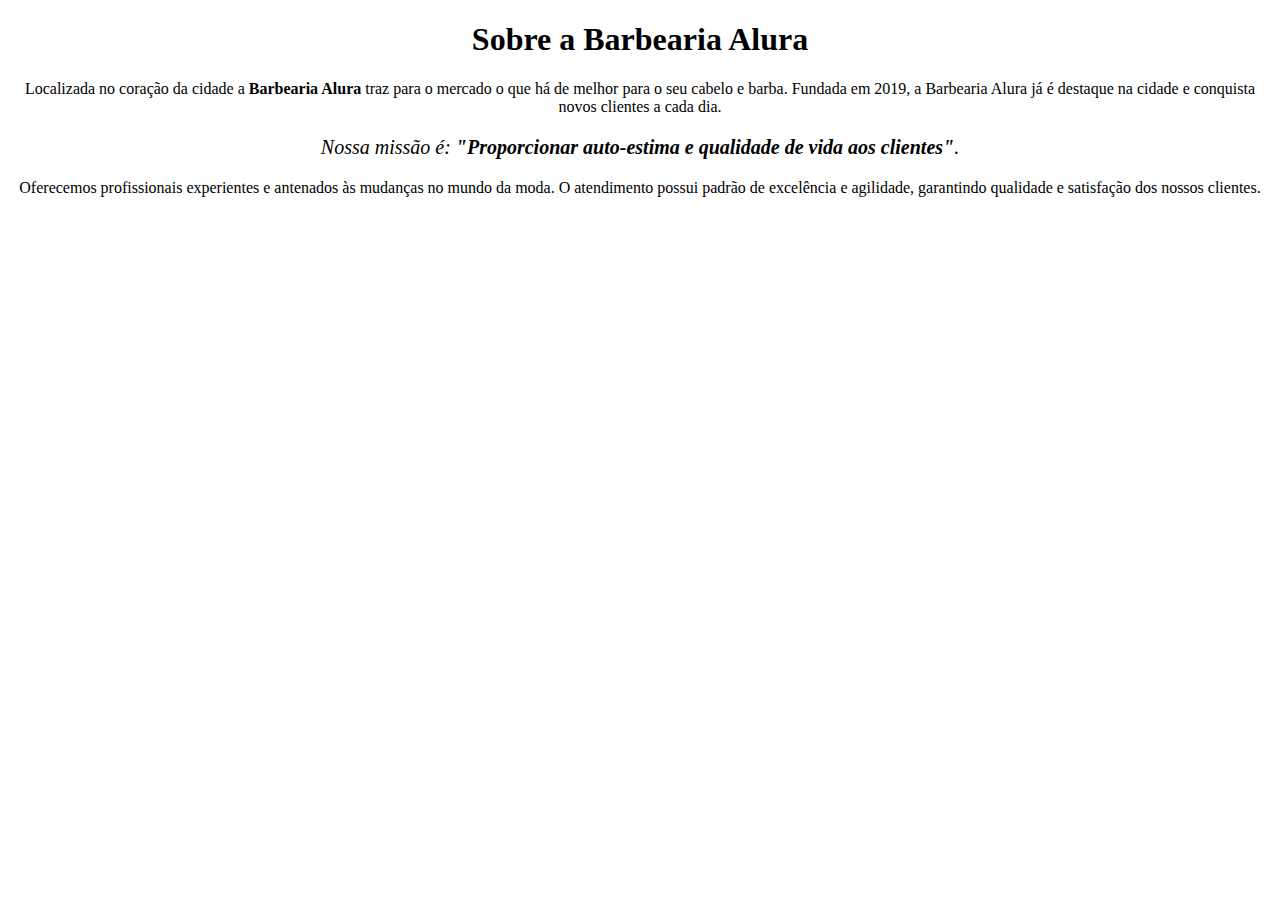
==== index.html @ 264e16dc "Adicionando pasta e arqvuivo CSS" ====
<!DOCTYPE html>
<html lang="pt-br">

<head>
    <meta charset="UTF-8">
    <meta http-equiv="X-UA-Compatible" content="IE=edge">
    <meta name="viewport" content="width=device-width, initial-scale=1.0">
    <link rel="stylesheet" href="css/style.css">
    <title>Barbearia Alura</title>
</head>

<body>
    <h1>Sobre a Barbearia Alura</h1>

    <p>Localizada no coração da cidade a <strong>Barbearia Alura</strong> traz para o mercado o que há de melhor para o
        seu cabelo e barba. Fundada em 2019, a Barbearia Alura já é destaque na cidade e conquista novos clientes a cada
        dia.</p>

    <p id="temaPrincipal"><em>Nossa missão é: <strong>"Proporcionar auto-estima e qualidade de vida aos clientes"</strong>.</em></p>

    <p>Oferecemos profissionais experientes e antenados às mudanças no mundo da moda. O atendimento possui padrão de
        excelência e agilidade, garantindo qualidade e satisfação dos nossos clientes.</p>

</body>

</html>
---- css/style.css ----
h1 {
    text-align: center;
}

p {
    text-align: center;
}

p#temaPrincipal {
    font-size: 20px;
}
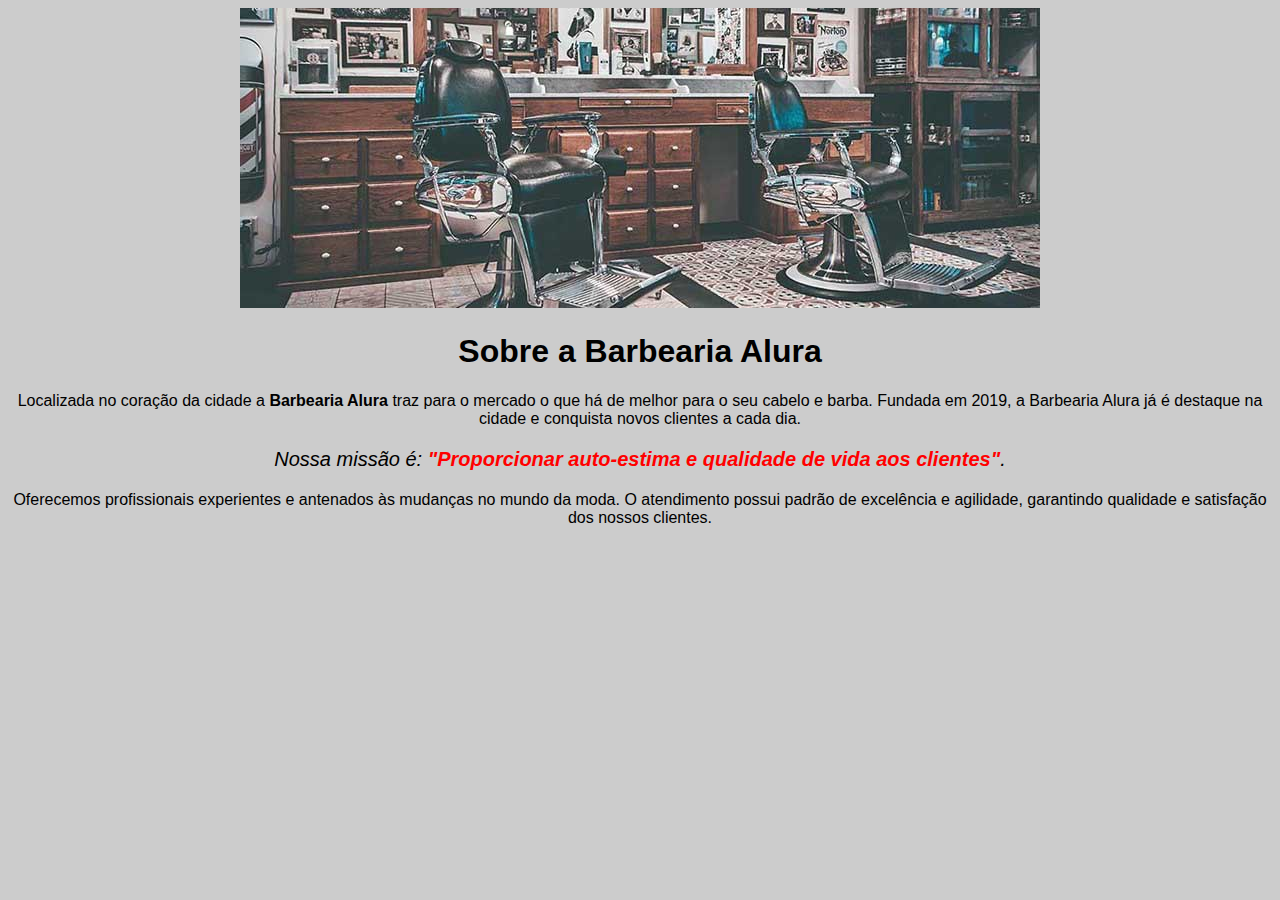
==== commit 0843a253: "Arquivos de imagens adicionados" ====
--- a/index.html
+++ b/index.html
@@ -10,6 +10,7 @@
 </head>
 
 <body>
+    <img src="img/banner.jpg" alt="Cadeira de barbeiro">
     <h1>Sobre a Barbearia Alura</h1>
 
     <p>Localizada no coração da cidade a <strong>Barbearia Alura</strong> traz para o mercado o que há de melhor para o
--- a/css/style.css
+++ b/css/style.css
@@ -1,11 +1,15 @@
-h1 {
+body {
+    background-color: #CCCCCC;
+    color: #000000;
     text-align: center;
+    font-family: -apple-system, BlinkMacSystemFont, 'Segoe UI', Roboto, Oxygen, Ubuntu, Cantarell, 'Open Sans', 'Helvetica Neue', sans-serif;
 }
 
-p {
-    text-align: center;
-}
 
 p#temaPrincipal {
     font-size: 20px;
+}
+
+p#temaPrincipal em strong {
+    color: #ff0000;
 }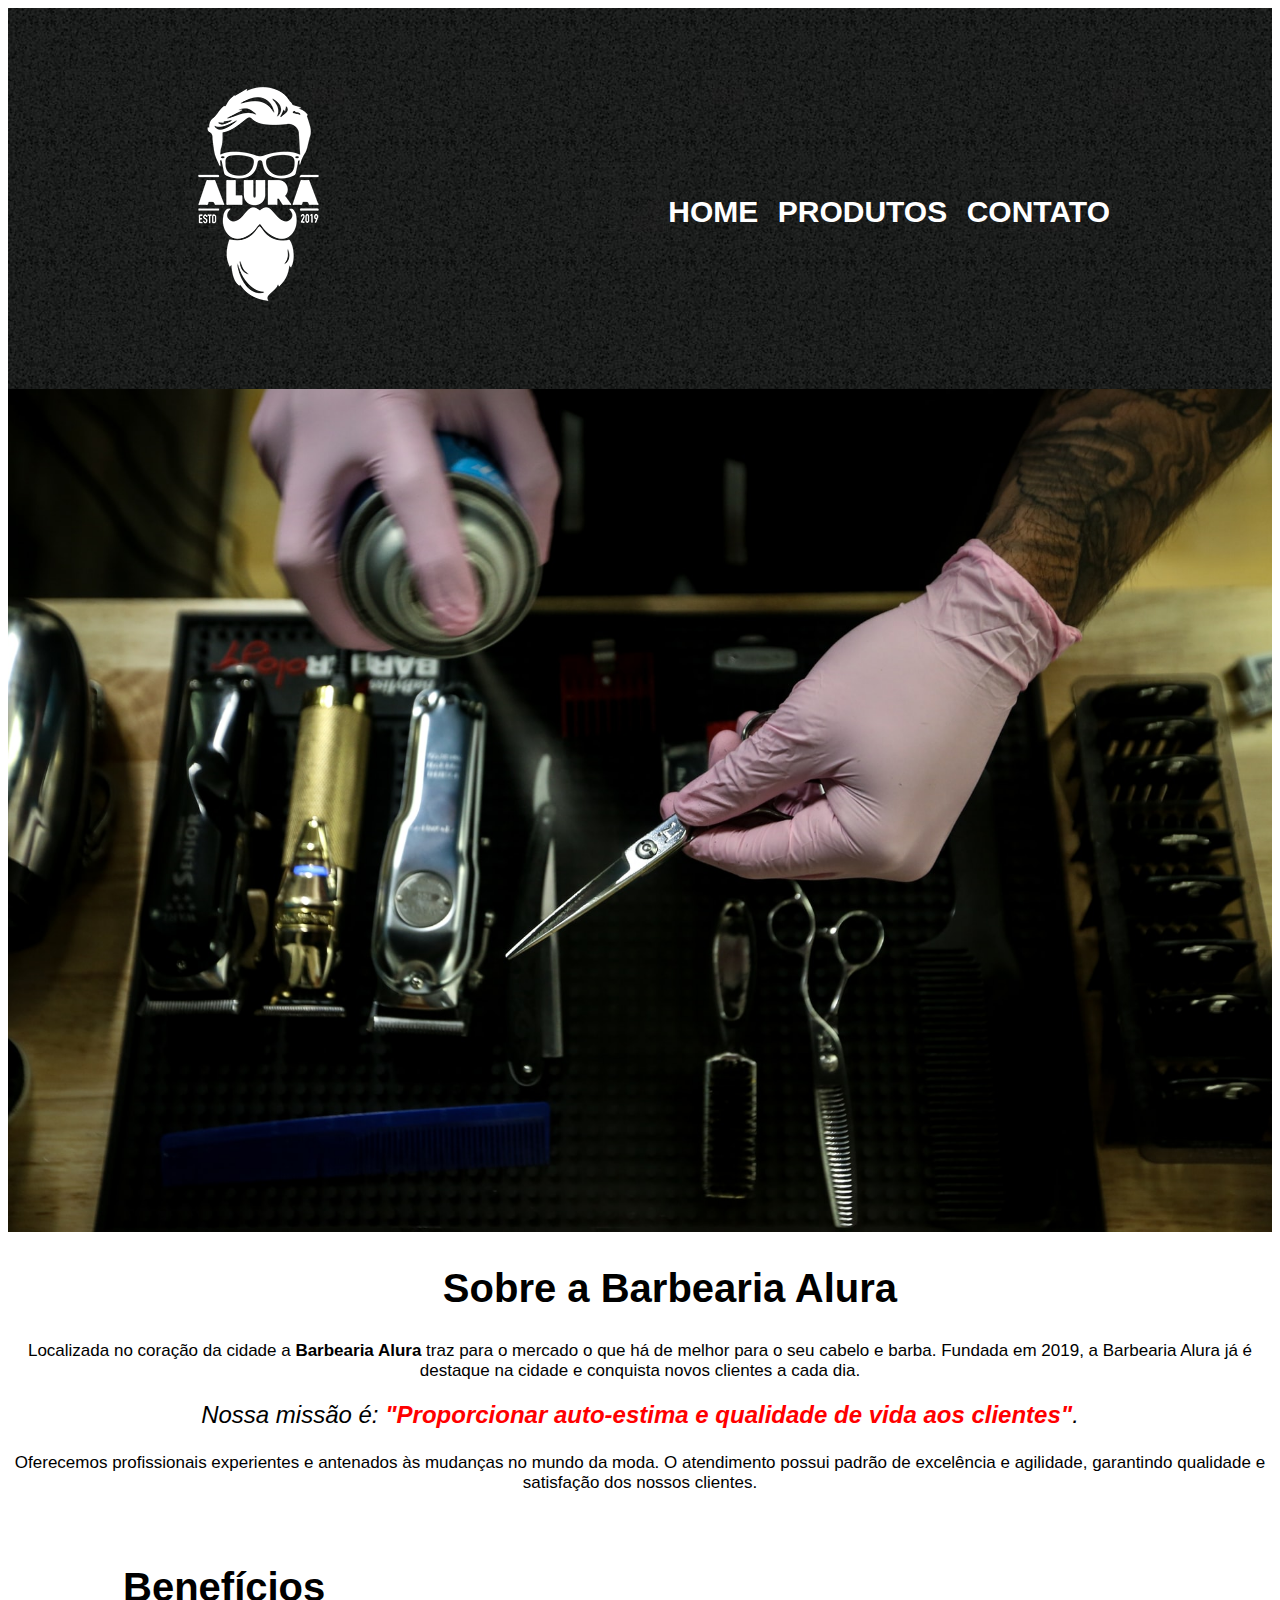
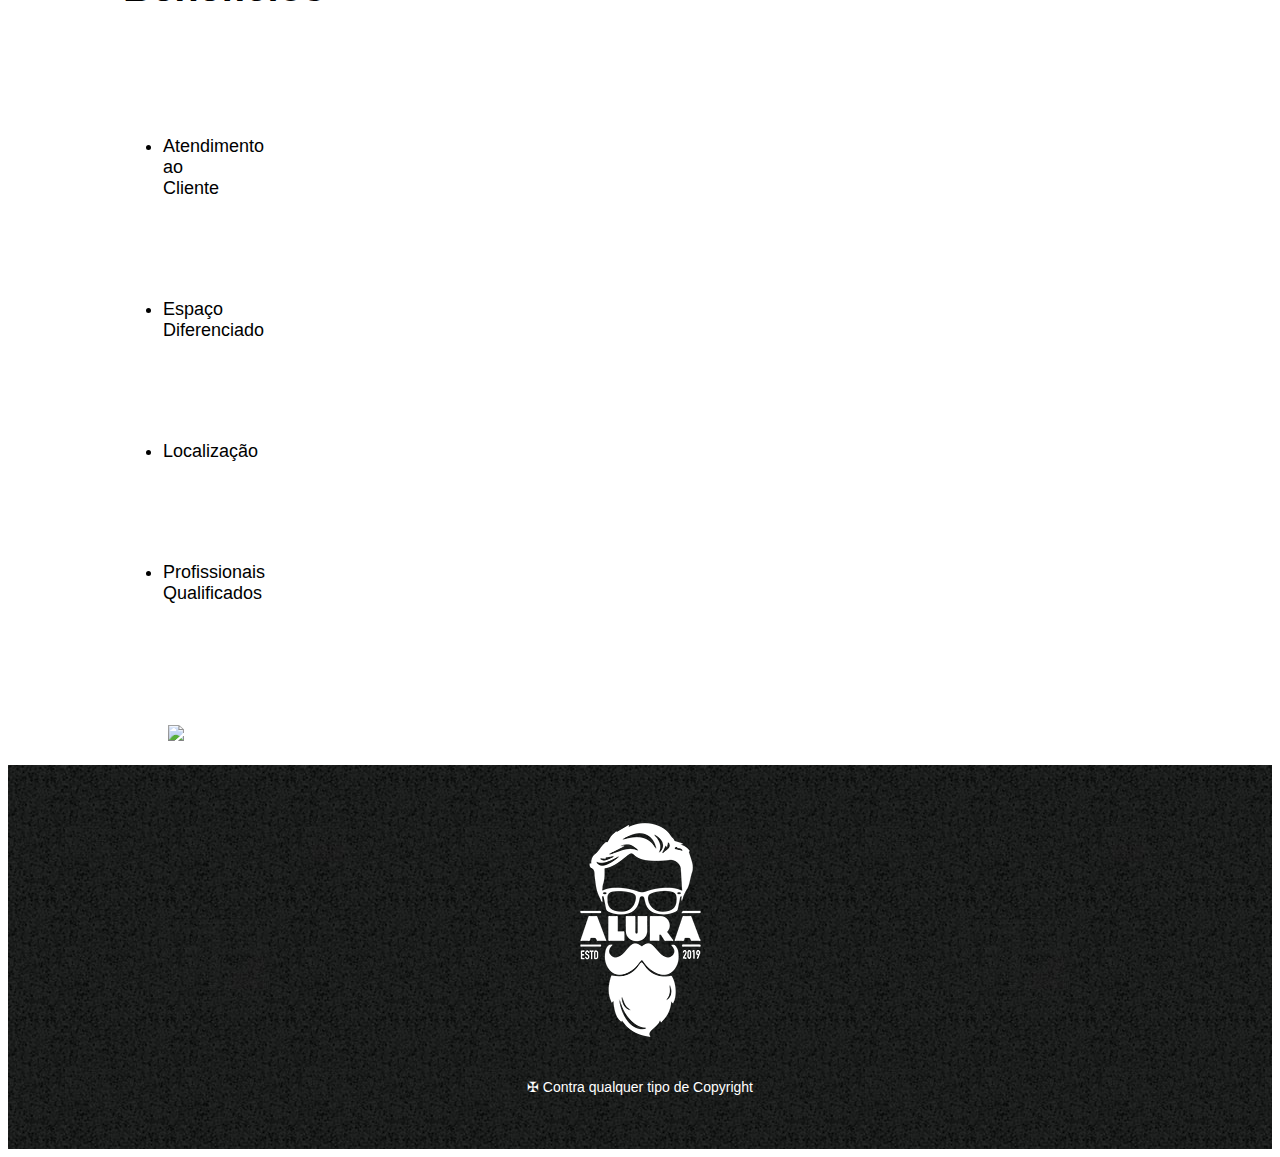
==== commit f4c48df6: "Adicionado header e footer a página principal" ====
--- a/index.html
+++ b/index.html
@@ -5,22 +5,56 @@
     <meta charset="UTF-8">
     <meta http-equiv="X-UA-Compatible" content="IE=edge">
     <meta name="viewport" content="width=device-width, initial-scale=1.0">
+    <link rel="stylesheet" href="css/reset.css">
     <link rel="stylesheet" href="css/style.css">
     <title>Barbearia Alura</title>
 </head>
 
 <body>
-    <img src="img/banner.jpg" alt="Cadeira de barbeiro">
-    <h1>Sobre a Barbearia Alura</h1>
+    <header>
+        <div class="caixa">
+            <h1><img src="img/logo-branco.png" alt="logomarca da barbearia Alura"></h1>
+            <nav>
+                <ul>
+                    <li><a href="index.html">Home</a></li>
+                    <li><a href="produtos.html">Produtos</a></li>
+                    <li><a href="contatos.html">Contato</a></li>
+                </ul>
+            </nav>
+        </div>
+    </header>
+    <img id="banner" src="img/banner2.jpg" alt="Cadeira de barbeiro">
+    <div class="conteudoPrincipal">
+        <h2 class="titulos">Sobre a Barbearia Alura</h2>
 
-    <p>Localizada no coração da cidade a <strong>Barbearia Alura</strong> traz para o mercado o que há de melhor para o
-        seu cabelo e barba. Fundada em 2019, a Barbearia Alura já é destaque na cidade e conquista novos clientes a cada
-        dia.</p>
+        <p>Localizada no coração da cidade a <strong>Barbearia Alura</strong> traz para o mercado o que há de melhor
+            para o
+            seu cabelo e barba. Fundada em 2019, a Barbearia Alura já é destaque na cidade e conquista novos clientes a
+            cada
+            dia.</p>
 
-    <p id="temaPrincipal"><em>Nossa missão é: <strong>"Proporcionar auto-estima e qualidade de vida aos clientes"</strong>.</em></p>
+        <p id="temaPrincipal"><em>Nossa missão é: <strong>"Proporcionar auto-estima e qualidade de vida aos
+                    clientes"</strong>.</em></p>
 
-    <p>Oferecemos profissionais experientes e antenados às mudanças no mundo da moda. O atendimento possui padrão de
-        excelência e agilidade, garantindo qualidade e satisfação dos nossos clientes.</p>
+        <p>Oferecemos profissionais experientes e antenados às mudanças no mundo da moda. O atendimento possui padrão de
+            excelência e agilidade, garantindo qualidade e satisfação dos nossos clientes.</p>
+    </div>
+
+    <div class="beneficios">
+        <h3 class="titulos">Benefícios</h3>
+        <ul>
+            <li class="itens">Atendimento ao Cliente</li>
+            <li class="itens">Espaço Diferenciado</li>
+            <li class="itens">Localização</li>
+            <li class="itens">Profissionais Qualificados</li>
+        </ul>
+        <img src="img/beneficios.jpg" id="beneficios">
+    </div>
+    <footer>
+        <img src="img/logo-branco.png" alt="logo de homem barbudo">
+        <p class="rodape">
+            &#10016; Contra qualquer tipo de Copyright</p>
+    </footer>
 
 </body>
 
--- a/css/style.css
+++ b/css/style.css
@@ -1,15 +1,155 @@
 body {
-    background-color: #CCCCCC;
-    color: #000000;
-    text-align: center;
     font-family: -apple-system, BlinkMacSystemFont, 'Segoe UI', Roboto, Oxygen, Ubuntu, Cantarell, 'Open Sans', 'Helvetica Neue', sans-serif;
+    height: 100%;
+    background: #ffffff;
 }
 
 
-p#temaPrincipal {
-    font-size: 20px;
+img#banner {
+    width: 100%;
+    height: 40%;
 }
 
-p#temaPrincipal em strong {
+
+
+/* tags do cabeçalho da página principal */
+
+header {
+    /* background: #BBBBBB; */
+    padding: 20px 0;
+    background-image: url("../img/bg.jpg");
+    padding: 40px 0;
+}
+
+
+header div.caixa {
+    position: relative;
+    width: 940px;
+    margin: 0 auto;
+}
+
+header div.caixa h1 img:hover {
+    /* text-decoration: underline; */
+    color: #ffffff;
+    transition: all 0.5s;
+
+    -webkit-filter: drop-shadow(15px 10px 5px rgba(0, 0, 0, .5));
+    filter: drop-shadow(15px 10px 5px rgba(0, 0, 0, .5));
+
+}
+
+header nav {
+    position: absolute;
+    top: 110px;
+    right: 0px;
+}
+
+header nav li {
+    display: inline;
+    margin-left: 15px;
+}
+
+
+header nav a {
+    display: inline;
+    color: #ffffff;
+    text-transform: uppercase;
+    font-weight: bold;
+    font-size: 30px;
+    text-decoration: none;
+}
+
+header nav a:hover {
+    /* text-decoration: underline; */
+    color: #808080;
+    transition: all 0.5s;
+
+    -webkit-filter: drop-shadow(15px 10px 5px rgba(0, 0, 0, .5));
+    filter: drop-shadow(15px 10px 5px rgba(0, 0, 0, .5));
+
+}
+
+/* Class que referencia todos os titulos da página */
+div.conteudoPrincipal h2.titulos {
+    margin: 20px 20px;
+    padding: 10px;
+    font-size: 40px;
+    text-align: center;
+    width: 100%;
+}
+
+p {
+    margin-top: 20px;
+    font-size: 17px;
+    text-align: center;
+}
+
+div.conteudoPrincipal p#temaPrincipal {
+    font-size: 24px;
+    text-align: center;
+}
+
+div.conteudoPrincipal p#temaPrincipal em strong {
     color: #ff0000;
+}
+
+div.beneficios {
+    padding: 15px;
+}
+
+div.beneficios h3{
+    margin: 40px 0px 10px 100px;
+    font-size: 40px;
+    text-align: left;
+    width: 100%;
+}
+
+div.beneficios ul {
+    display: inline-block;
+    vertical-align: top;
+    width: 20%;
+    margin-right: 15%;
+}
+
+
+div.beneficios ul li.itens {
+    font-style: unset;
+    text-decoration:dotted;
+    font-size: 18px;
+    margin-left: 100px;
+    margin: 100px 100px;
+
+
+}
+
+div.beneficios img#beneficios {
+    display: inline-block;
+    margin-left: 140px;
+    padding: 5px;
+    width: 50%;
+}
+
+
+/* Tags do footer da página */
+
+footer {
+    text-align: center;
+    background-image: url("../img/bg.jpg");
+    padding: 40px 0;
+}
+
+footer img:hover {
+    color: #ffffff;
+    transition: all 0.5s;
+
+    -webkit-filter: drop-shadow(15px 10px 5px rgba(0, 0, 0, .5));
+    filter: drop-shadow(15px 10px 5px rgba(0, 0, 0, .5));
+
+}
+
+footer p.rodape {
+    color: #ffffff;
+    font-family: Arial, Helvetica, sans-serif;
+    font-size: 14px;
+    margin-top: 20px;
 }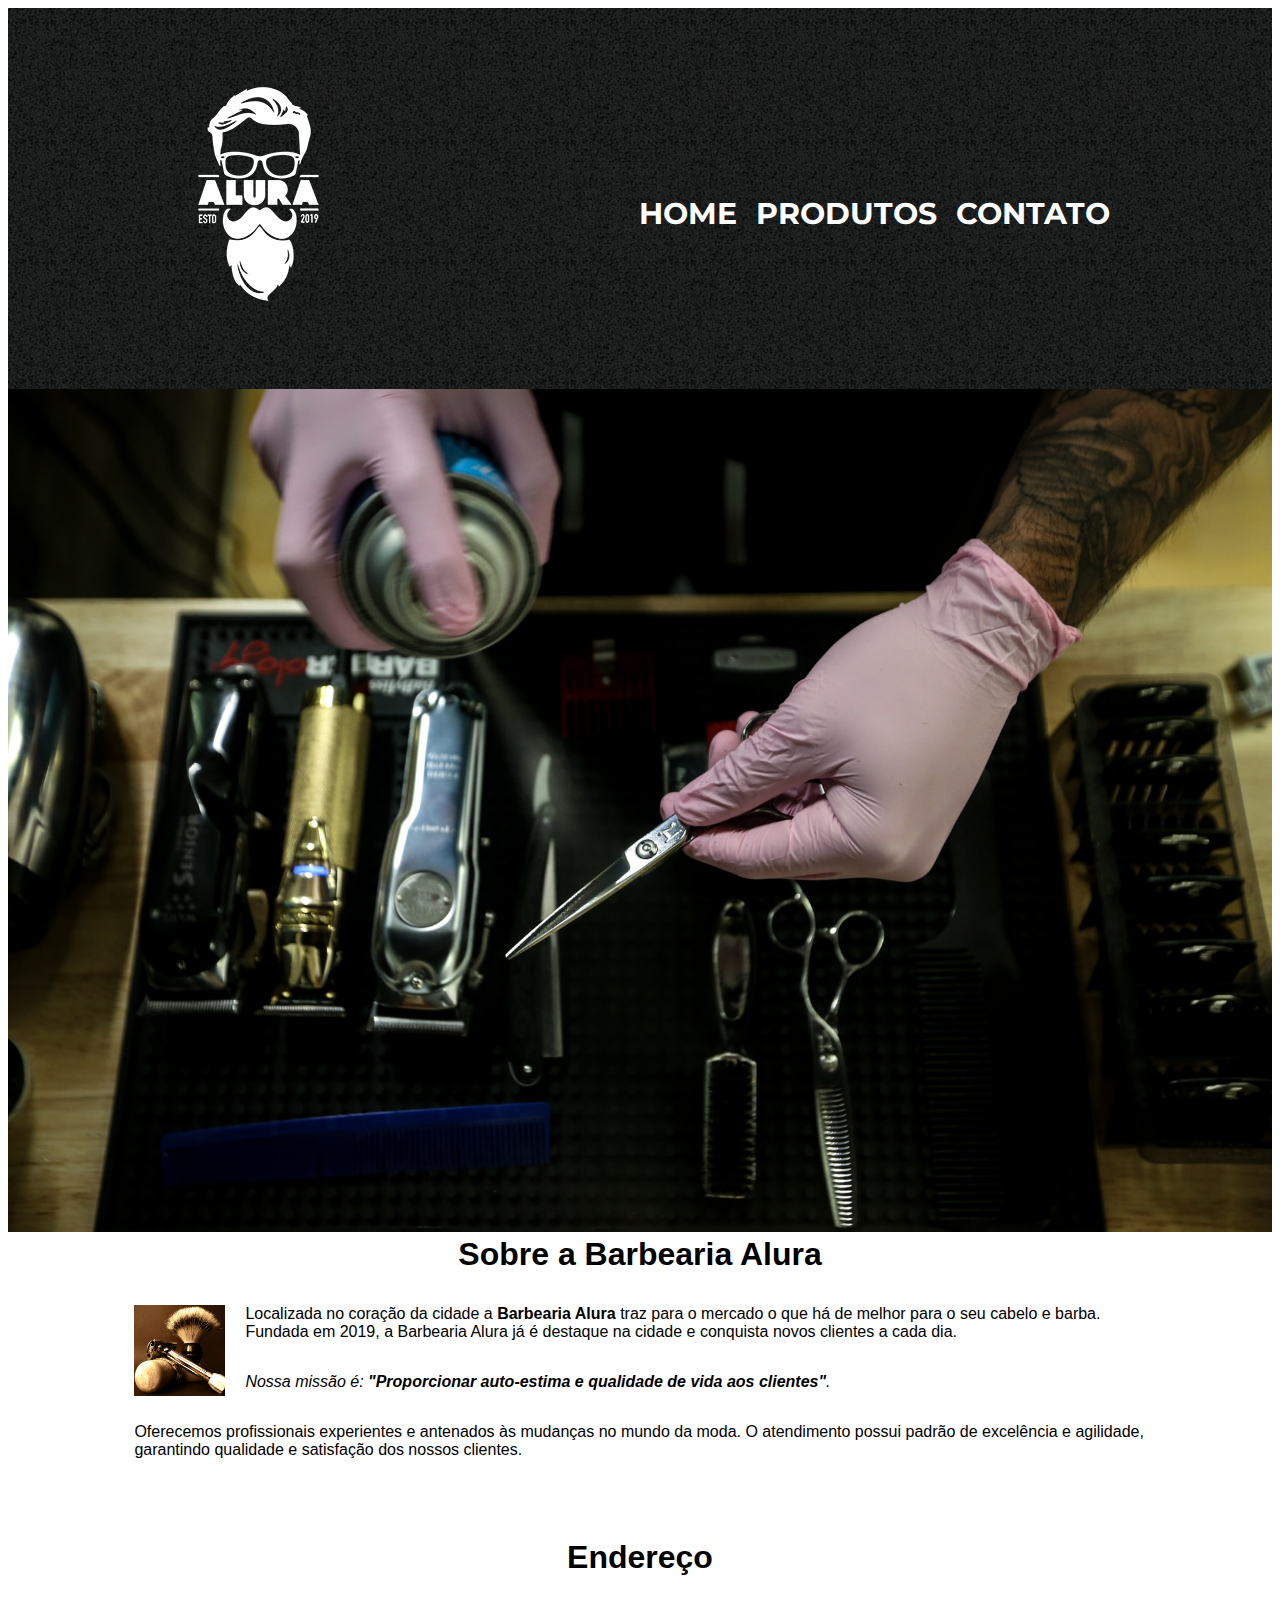
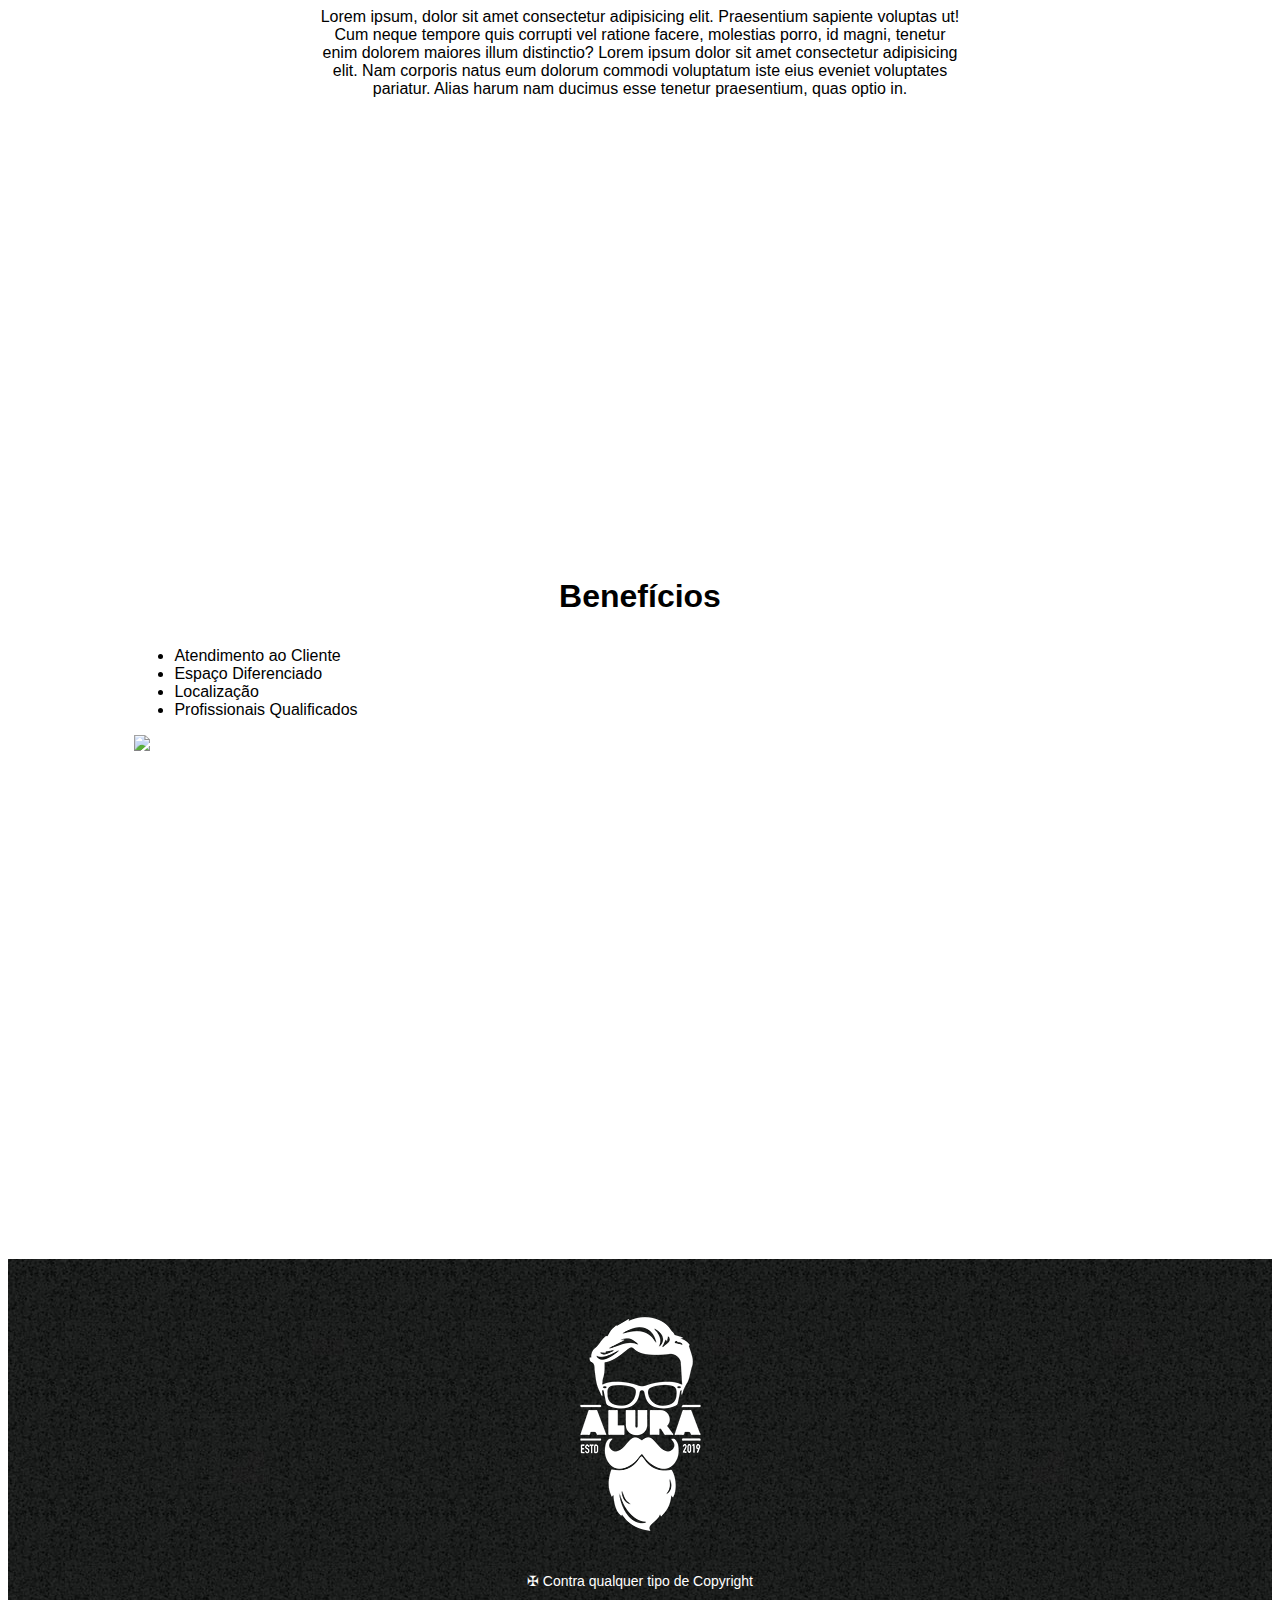
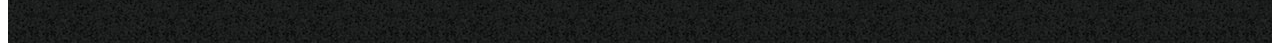
==== commit cad676be: "Ataulizando HTML e CSS da página index + Add photos" ====
--- a/index.html
+++ b/index.html
@@ -7,13 +7,14 @@
     <meta name="viewport" content="width=device-width, initial-scale=1.0">
     <link rel="stylesheet" href="css/reset.css">
     <link rel="stylesheet" href="css/style.css">
+    <link href="https://fonts.googleapis.com/css2?family=Montserrat:wght@100&display=swap" rel="stylesheet">
     <title>Barbearia Alura</title>
 </head>
 
 <body>
     <header>
         <div class="caixa">
-            <h1><img src="img/logo-branco.png" alt="logomarca da barbearia Alura"></h1>
+            <h1><a href="index.html"><img src="img/logo-branco.png" alt="logomarca da barbearia Alura"></a></h1>
             <nav>
                 <ul>
                     <li><a href="index.html">Home</a></li>
@@ -23,33 +24,53 @@
             </nav>
         </div>
     </header>
-    <img id="banner" src="img/banner2.jpg" alt="Cadeira de barbeiro">
-    <div class="conteudoPrincipal">
-        <h2 class="titulos">Sobre a Barbearia Alura</h2>
+    <img class="banner" src="img/banner2.jpg"
+        alt="alguns itens de barbeiro como máquina, tesoura e pentes sendo limpados por uma mão com luvas">
+    <main>
+        <section class="principal">
+            <h2 class="titulo">Sobre a Barbearia Alura</h2>
+            <img src="img/utensilios.jpg" alt="utensilios Barbearia" class="utensiliosBarbearia">
 
-        <p>Localizada no coração da cidade a <strong>Barbearia Alura</strong> traz para o mercado o que há de melhor
-            para o
-            seu cabelo e barba. Fundada em 2019, a Barbearia Alura já é destaque na cidade e conquista novos clientes a
-            cada
-            dia.</p>
+            <p>Localizada no coração da cidade a <strong>Barbearia Alura</strong> traz para o mercado o que há de melhor
+                para o
+                seu cabelo e barba. Fundada em 2019, a Barbearia Alura já é destaque na cidade e conquista novos
+                clientes a
+                cada
+                dia.</p>
 
-        <p id="temaPrincipal"><em>Nossa missão é: <strong>"Proporcionar auto-estima e qualidade de vida aos
-                    clientes"</strong>.</em></p>
+            <p><em>Nossa missão é: <strong>"Proporcionar auto-estima e qualidade de vida aos
+                        clientes"</strong>.</em></p>
 
-        <p>Oferecemos profissionais experientes e antenados às mudanças no mundo da moda. O atendimento possui padrão de
-            excelência e agilidade, garantindo qualidade e satisfação dos nossos clientes.</p>
-    </div>
+            <p>Oferecemos profissionais experientes e antenados às mudanças no mundo da moda. O atendimento possui
+                padrão de
+                excelência e agilidade, garantindo qualidade e satisfação dos nossos clientes.</p>
+        </section>
+        <section class="mapa">
+            <h3 class="titulo">Endereço</h3>
+            <p>Lorem ipsum, dolor sit amet consectetur adipisicing elit. Praesentium sapiente voluptas ut! Cum neque
+                tempore quis corrupti vel ratione facere, molestias porro, id magni, tenetur enim dolorem maiores illum
+                distinctio?
+                Lorem ipsum dolor sit amet consectetur adipisicing elit. Nam corporis natus eum dolorum commodi
+                voluptatum iste eius eveniet voluptates pariatur. Alias harum nam ducimus esse tenetur praesentium, quas
+                optio in.
+            </p>
 
-    <div class="beneficios">
-        <h3 class="titulos">Benefícios</h3>
-        <ul>
-            <li class="itens">Atendimento ao Cliente</li>
-            <li class="itens">Espaço Diferenciado</li>
-            <li class="itens">Localização</li>
-            <li class="itens">Profissionais Qualificados</li>
-        </ul>
-        <img src="img/beneficios.jpg" id="beneficios">
-    </div>
+            <iframe src="https://www.google.com/maps/embed?pb=!1m18!1m12!1m3!1d919.084161651353!2d-43.286259570756485!3d-22.864019263330963!2m3!1f0!2f0!3f0!3m2!1i1024!2i768!4f13.1!3m3!1m2!1s0x997c640b5ba0eb%3A0x1035a0e4665b7c78!2sR.%20Canitar%2C%20378%20-%20Inhauma%2C%20Rio%20de%20Janeiro%20-%20RJ%2C%2020766-200!5e0!3m2!1spt-BR!2sbr!4v1650519675285!5m2!1spt-BR!2sbr" width="100%" height="300" style="border:0;" allowfullscreen="" loading="lazy" referrerpolicy="no-referrer-when-downgrade" align="middle"></iframe>
+
+        </section>
+
+        <section class="beneficios">
+            <h3 class="titulo">Benefícios</h3>
+            <ul>
+                <li class="itens">Atendimento ao Cliente</li>
+                <li class="itens">Espaço Diferenciado</li>
+                <li class="itens">Localização</li>
+                <li class="itens">Profissionais Qualificados</li>
+            </ul>
+            <img src="img/beneficios.jpg" class="beneficiosJPG">
+            <iframe width="100%" height="500" src="https://www.youtube.com/embed/8pWtdanVz3I" title="YouTube video player" frameborder="0" allow="accelerometer; autoplay; clipboard-write; encrypted-media; gyroscope; picture-in-picture" allowfullscreen></iframe>
+        </section>
+    </main>
     <footer>
         <img src="img/logo-branco.png" alt="logo de homem barbudo">
         <p class="rodape">
--- a/css/style.css
+++ b/css/style.css
@@ -1,13 +1,14 @@
 body {
-    font-family: -apple-system, BlinkMacSystemFont, 'Segoe UI', Roboto, Oxygen, Ubuntu, Cantarell, 'Open Sans', 'Helvetica Neue', sans-serif;
+    font-family: 'Montserrat', sans-serif;;
     height: 100%;
     background: #ffffff;
 }
 
+/* Imagem principal do site */
 
 img#banner {
     width: 100%;
-    height: 40%;
+    height: 30%;
 }
 
 
@@ -31,11 +32,11 @@
 header div.caixa h1 img:hover {
     /* text-decoration: underline; */
     color: #ffffff;
-    transition: all 0.5s;
+    transition: all 0.8s;
 
     -webkit-filter: drop-shadow(15px 10px 5px rgba(0, 0, 0, .5));
     filter: drop-shadow(15px 10px 5px rgba(0, 0, 0, .5));
-
+    transform: scale(1.2) rotate(360deg);
 }
 
 header nav {
@@ -69,64 +70,60 @@
 
 }
 
-/* Class que referencia todos os titulos da página */
-div.conteudoPrincipal h2.titulos {
-    margin: 20px 20px;
-    padding: 10px;
-    font-size: 40px;
-    text-align: center;
+img.banner {
     width: 100%;
 }
 
-p {
-    margin-top: 20px;
-    font-size: 17px;
-    text-align: center;
+/* Tudo da parte principal (main) da página */
+
+main {
+    margin: 0 10%;
+    font-family: sans-serif;
 }
 
-div.conteudoPrincipal p#temaPrincipal {
-    font-size: 24px;
+main section .titulo {
+    font-size: 2em;
     text-align: center;
+    margin: 0 0 1em;
+    clear: left;
 }
 
-div.conteudoPrincipal p#temaPrincipal em strong {
-    color: #ff0000;
+main section.principal img.utensiliosBarbearia{
+    width: 9%;
+    float: left;
+    margin: 0 20px 20px 0;
 }
 
-div.beneficios {
-    padding: 15px;
-}
-
-div.beneficios h3{
-    margin: 40px 0px 10px 100px;
-    font-size: 40px;
-    text-align: left;
-    width: 100%;
-}
-
-div.beneficios ul {
-    display: inline-block;
-    vertical-align: top;
-    width: 20%;
-    margin-right: 15%;
+main section p {
+    margin: 0 0 2em;
 }
 
 
-div.beneficios ul li.itens {
-    font-style: unset;
-    text-decoration:dotted;
-    font-size: 18px;
-    margin-left: 100px;
-    margin: 100px 100px;
-
-
+main section.principal p strong {
+    font-weight: bold;
 }
 
-div.beneficios img#beneficios {
-    display: inline-block;
-    margin-left: 140px;
-    padding: 5px;
-    width: 50%;
+main section.principal p em {
+    font-style: italic;
+}
+
+main section img.beneficiosJPG {
+    width: 60%;
+}
+
+/* margin: 0 10% 2em 10%;A */
+main section.mapa p{
+    margin: 0 10% 2em 10%;
+}
+
+main section.mapa {
+    padding: 3em 0;
+    text-align: center;
+    margin: 0 10%;
+}
+
+main section.mapa iframe {
+    margin-bottom: 100px;
 }
 
 
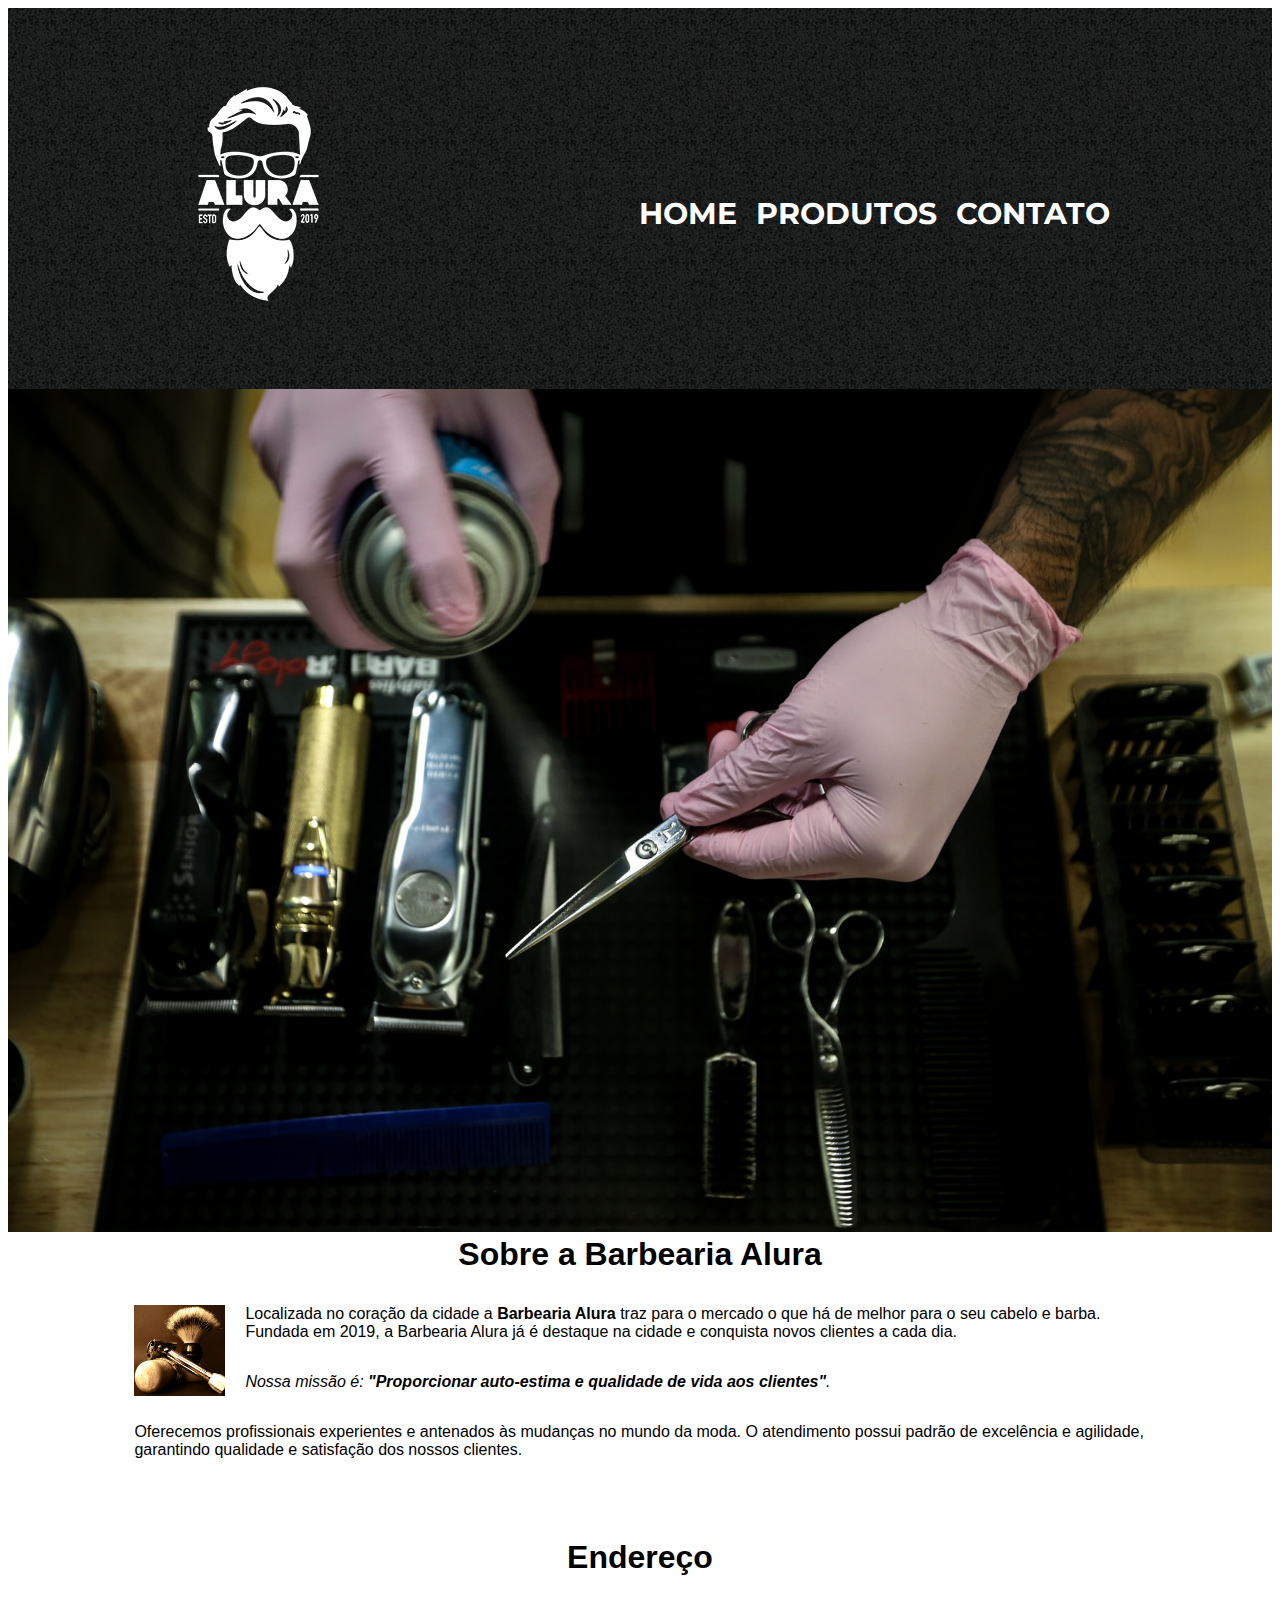
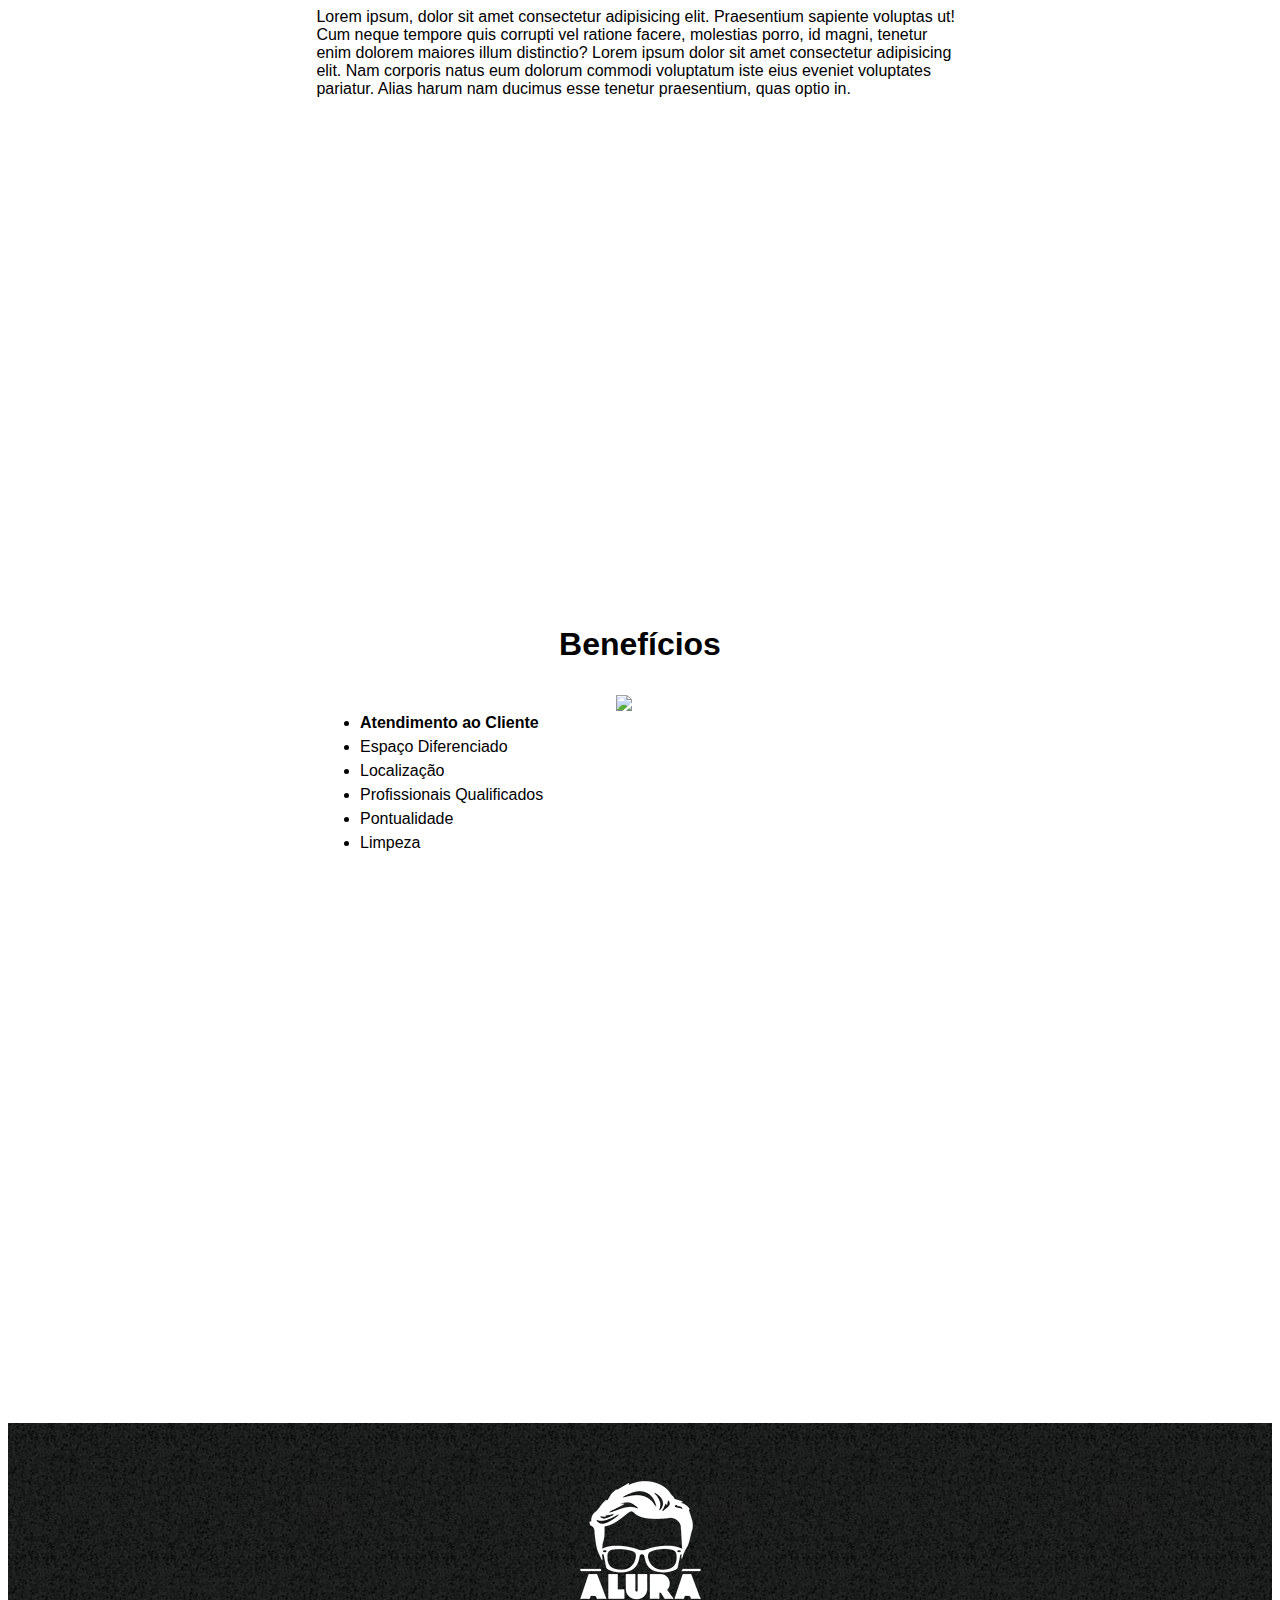
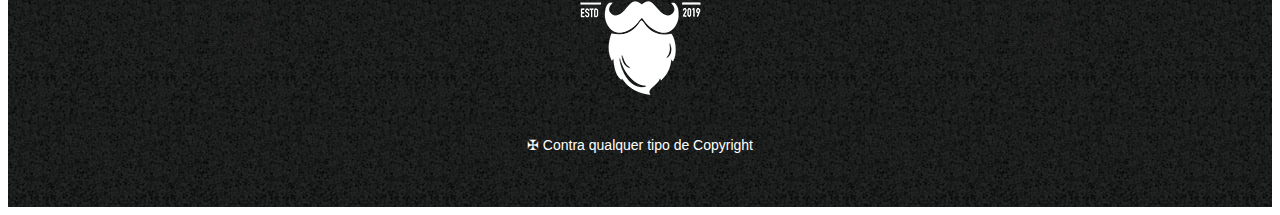
==== commit 73491368: "Estilizando a sessáo beneficios da index." ====
--- a/index.html
+++ b/index.html
@@ -55,20 +55,29 @@
                 optio in.
             </p>
 
-            <iframe src="https://www.google.com/maps/embed?pb=!1m18!1m12!1m3!1d919.084161651353!2d-43.286259570756485!3d-22.864019263330963!2m3!1f0!2f0!3f0!3m2!1i1024!2i768!4f13.1!3m3!1m2!1s0x997c640b5ba0eb%3A0x1035a0e4665b7c78!2sR.%20Canitar%2C%20378%20-%20Inhauma%2C%20Rio%20de%20Janeiro%20-%20RJ%2C%2020766-200!5e0!3m2!1spt-BR!2sbr!4v1650519675285!5m2!1spt-BR!2sbr" width="100%" height="300" style="border:0;" allowfullscreen="" loading="lazy" referrerpolicy="no-referrer-when-downgrade" align="middle"></iframe>
+            <iframe
+                src="https://www.google.com/maps/embed?pb=!1m18!1m12!1m3!1d919.084161651353!2d-43.286259570756485!3d-22.864019263330963!2m3!1f0!2f0!3f0!3m2!1i1024!2i768!4f13.1!3m3!1m2!1s0x997c640b5ba0eb%3A0x1035a0e4665b7c78!2sR.%20Canitar%2C%20378%20-%20Inhauma%2C%20Rio%20de%20Janeiro%20-%20RJ%2C%2020766-200!5e0!3m2!1spt-BR!2sbr!4v1650519675285!5m2!1spt-BR!2sbr"
+                width="100%" height="300" style="border:0;" allowfullscreen="" loading="lazy"
+                referrerpolicy="no-referrer-when-downgrade" align="middle"></iframe>
 
         </section>
 
         <section class="beneficios">
             <h3 class="titulo">Benefícios</h3>
-            <ul>
-                <li class="itens">Atendimento ao Cliente</li>
-                <li class="itens">Espaço Diferenciado</li>
-                <li class="itens">Localização</li>
-                <li class="itens">Profissionais Qualificados</li>
-            </ul>
-            <img src="img/beneficios.jpg" class="beneficiosJPG">
-            <iframe width="100%" height="500" src="https://www.youtube.com/embed/8pWtdanVz3I" title="YouTube video player" frameborder="0" allow="accelerometer; autoplay; clipboard-write; encrypted-media; gyroscope; picture-in-picture" allowfullscreen></iframe>
+            <div class="conteudo-beneficios">
+                <ul class="lista-beneficios">
+                    <li class="itens">Atendimento ao Cliente</li>
+                    <li class="itens">Espaço Diferenciado</li>
+                    <li class="itens">Localização</li>
+                    <li class="itens">Profissionais Qualificados</li>
+                    <li class="itens">Pontualidade</li>
+                    <li class="itens">Limpeza</li>
+                </ul><img src="img/beneficios.jpg" class="beneficiosJPG">
+            </div>
+            <iframe width="100%" height="500" src="https://www.youtube.com/embed/8pWtdanVz3I"
+                title="YouTube video player" frameborder="0"
+                allow="accelerometer; autoplay; clipboard-write; encrypted-media; gyroscope; picture-in-picture"
+                allowfullscreen></iframe>
         </section>
     </main>
     <footer>
--- a/css/style.css
+++ b/css/style.css
@@ -2,6 +2,7 @@
     font-family: 'Montserrat', sans-serif;;
     height: 100%;
     background: #ffffff;
+    scroll-behavior: smooth;
 }
 
 /* Imagem principal do site */
@@ -107,18 +108,18 @@
     font-style: italic;
 }
 
+/* Sessao Mapas */
+
 main section img.beneficiosJPG {
     width: 60%;
 }
 
-/* margin: 0 10% 2em 10%;A */
 main section.mapa p{
     margin: 0 10% 2em 10%;
 }
 
-main section.mapa {
+main section.mapa, .beneficios {
     padding: 3em 0;
-    text-align: center;
     margin: 0 10%;
 }
 
@@ -126,6 +127,33 @@
     margin-bottom: 100px;
 }
 
+/* Sessão Beneficios */
+
+main section.beneficios div.conteudo-beneficios {
+    width: 640px;
+    margin: 0 auto;
+}
+
+main section.beneficios div.conteudo-beneficios ul.lista-beneficios {
+    vertical-align: top;
+    display: inline-block;
+    width: 40%;
+}
+
+
+main section.beneficios div.conteudo-beneficios ul li.itens{
+    line-height: 1.5em;
+}
+
+main section.beneficios div.conteudo-beneficios ul li.itens:first-child{
+    font-weight: bold;
+}
+
+
+main section.beneficios div.conteudo-beneficios img {
+    margin-bottom: 10%;
+    width: 60%;
+}
 
 /* Tags do footer da página */
 
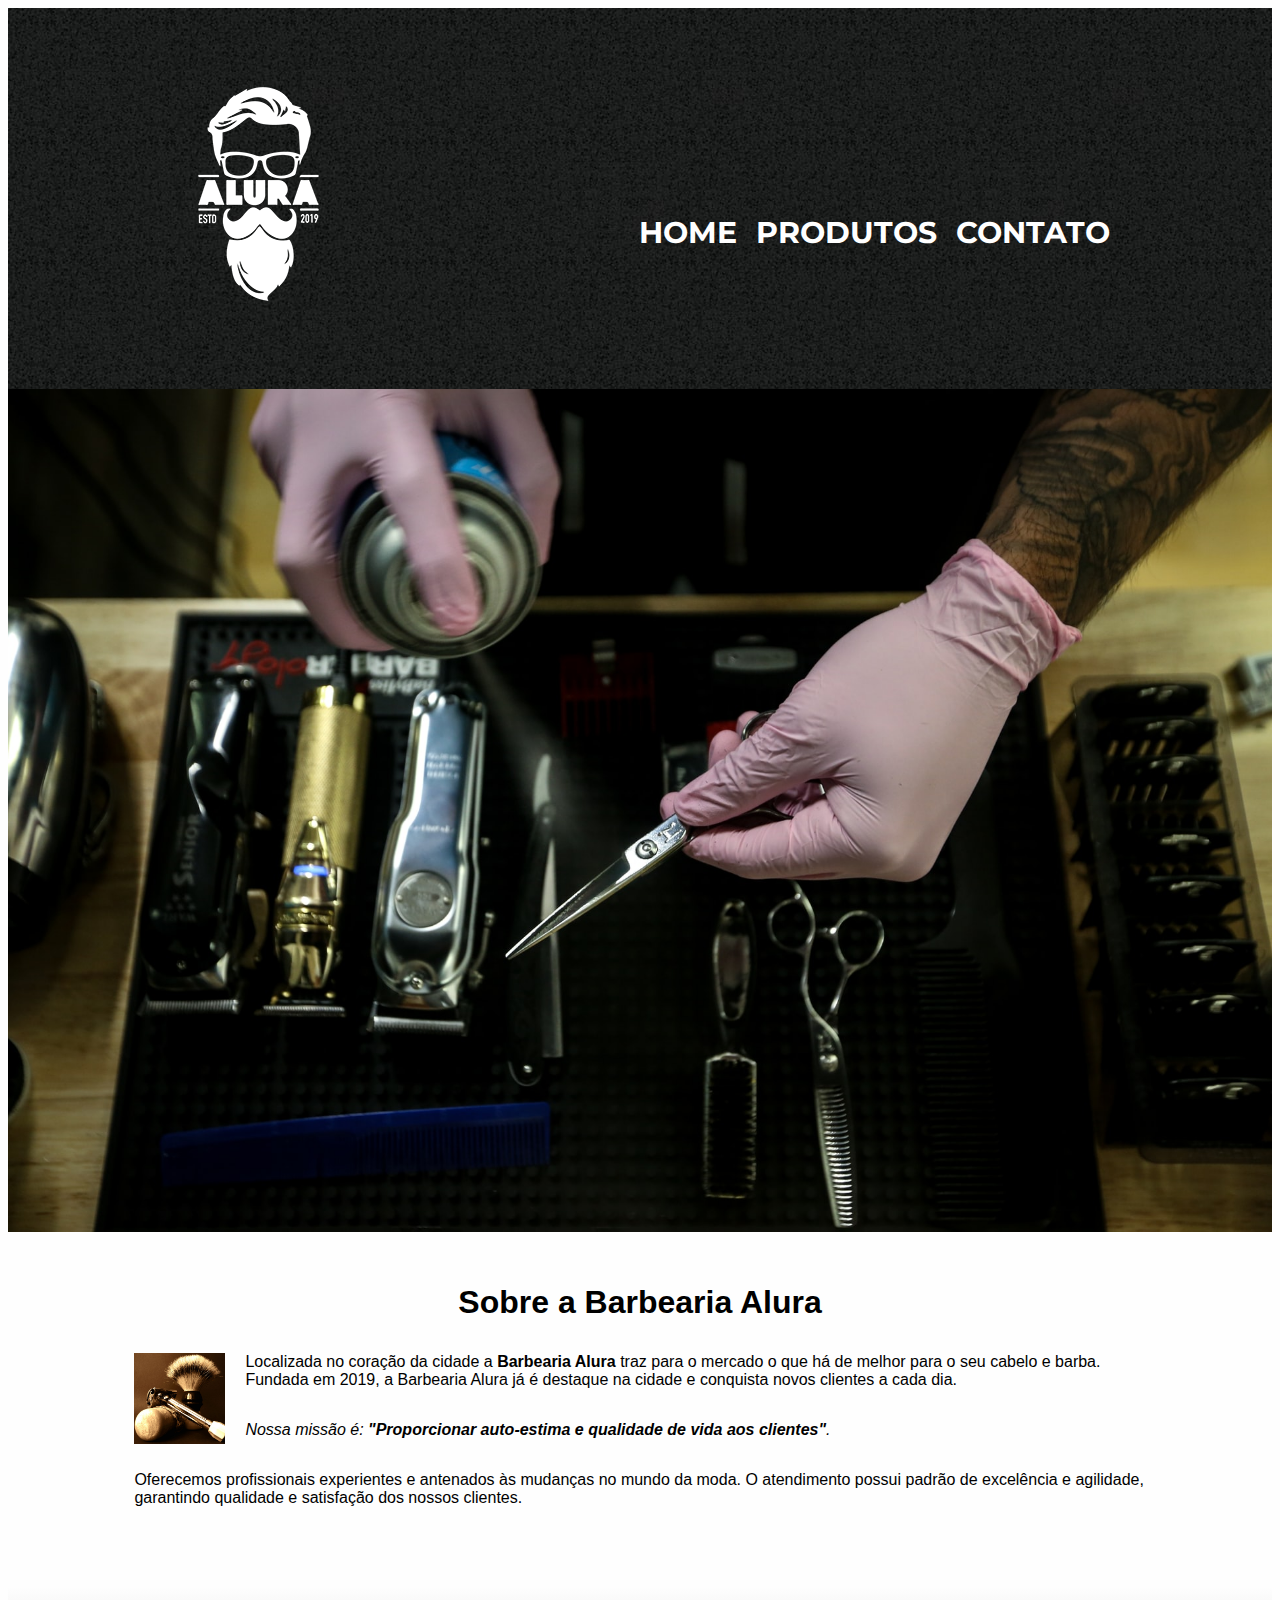
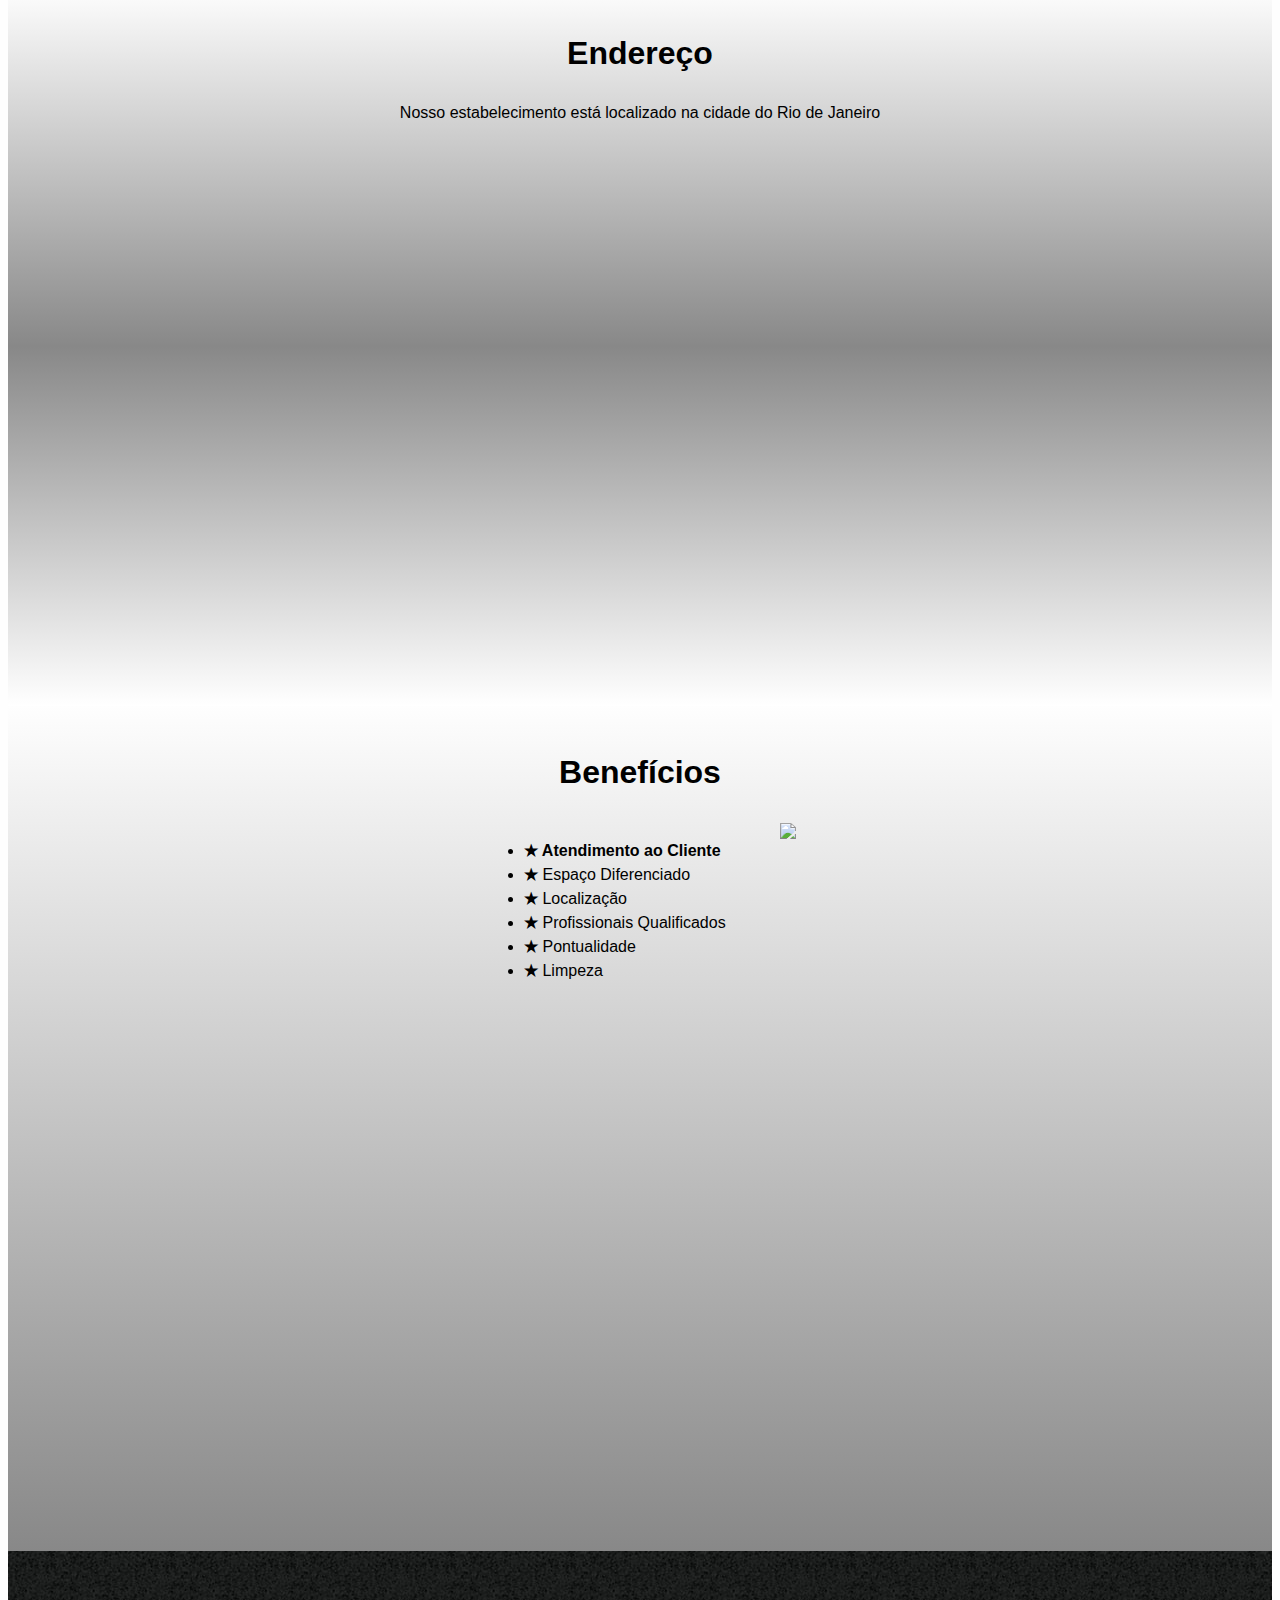
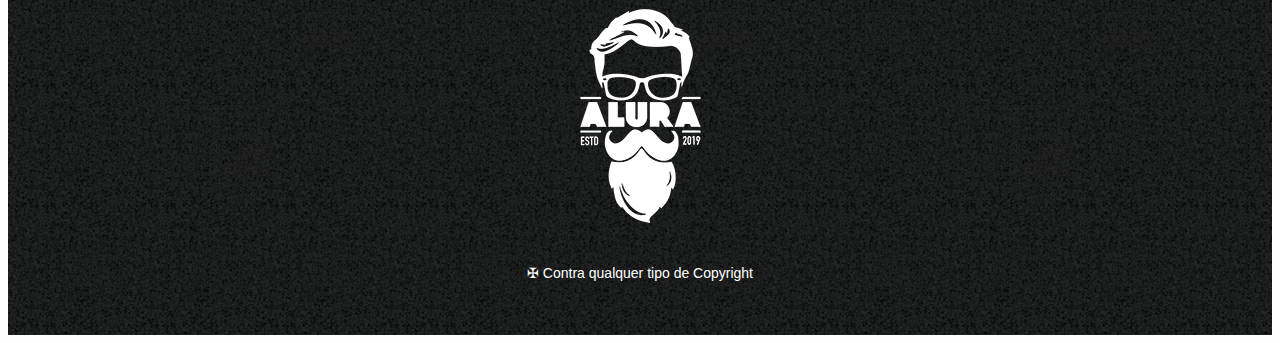
==== commit 74717e4d: "Add arquivo css de leitura e add pseudo classe ao CSS" ====
--- a/index.html
+++ b/index.html
@@ -47,22 +47,13 @@
         </section>
         <section class="mapa">
             <h3 class="titulo">Endereço</h3>
-            <p>Lorem ipsum, dolor sit amet consectetur adipisicing elit. Praesentium sapiente voluptas ut! Cum neque
-                tempore quis corrupti vel ratione facere, molestias porro, id magni, tenetur enim dolorem maiores illum
-                distinctio?
-                Lorem ipsum dolor sit amet consectetur adipisicing elit. Nam corporis natus eum dolorum commodi
-                voluptatum iste eius eveniet voluptates pariatur. Alias harum nam ducimus esse tenetur praesentium, quas
-                optio in.
-            </p>
+            <p>Nosso estabelecimento está localizado na cidade do Rio de Janeiro</p>
 
             <iframe
                 src="https://www.google.com/maps/embed?pb=!1m18!1m12!1m3!1d919.084161651353!2d-43.286259570756485!3d-22.864019263330963!2m3!1f0!2f0!3f0!3m2!1i1024!2i768!4f13.1!3m3!1m2!1s0x997c640b5ba0eb%3A0x1035a0e4665b7c78!2sR.%20Canitar%2C%20378%20-%20Inhauma%2C%20Rio%20de%20Janeiro%20-%20RJ%2C%2020766-200!5e0!3m2!1spt-BR!2sbr!4v1650519675285!5m2!1spt-BR!2sbr"
-                width="100%" height="300" style="border:0;" allowfullscreen="" loading="lazy"
-                referrerpolicy="no-referrer-when-downgrade" align="middle"></iframe>
-
-        </section>
-
-        <section class="beneficios">
+                width="90%" height="400" style="border:0;" allowfullscreen="" loading="lazy"
+                referrerpolicy="no-referrer-when-downgrade"></iframe>
+        </section><section class="beneficios">
             <h3 class="titulo">Benefícios</h3>
             <div class="conteudo-beneficios">
                 <ul class="lista-beneficios">
@@ -74,7 +65,7 @@
                     <li class="itens">Limpeza</li>
                 </ul><img src="img/beneficios.jpg" class="beneficiosJPG">
             </div>
-            <iframe width="100%" height="500" src="https://www.youtube.com/embed/8pWtdanVz3I"
+            <iframe width="90%" height="500" src="https://www.youtube.com/embed/8pWtdanVz3I"
                 title="YouTube video player" frameborder="0"
                 allow="accelerometer; autoplay; clipboard-write; encrypted-media; gyroscope; picture-in-picture"
                 allowfullscreen></iframe>
--- a/css/style.css
+++ b/css/style.css
@@ -1,7 +1,7 @@
 body {
-    font-family: 'Montserrat', sans-serif;;
+    font-family: 'Montserrat', sans-serif;
     height: 100%;
-    background: #ffffff;
+    background: #FEFEFE;
     scroll-behavior: smooth;
 }
 
@@ -11,7 +11,6 @@
     width: 100%;
     height: 30%;
 }
-
 
 
 /* tags do cabeçalho da página principal */
@@ -42,7 +41,7 @@
 
 header nav {
     position: absolute;
-    top: 110px;
+    top: calc(50%);
     right: 0px;
 }
 
@@ -77,7 +76,10 @@
 
 /* Tudo da parte principal (main) da página */
 
-main {
+
+main section.principal {
+    padding: 3em 0;
+    background-color: #FEFEFE;
     margin: 0 10%;
     font-family: sans-serif;
 }
@@ -89,7 +91,21 @@
     clear: left;
 }
 
-main section.principal img.utensiliosBarbearia{
+/* 
+TODO ESTUDAR PSEUDO ELEMENTOS ::after e ::before 
+TODO ESTUDAR SELETORES AVANÇADOS = > + < ~ :not()
+
+main section.principal h2.titulo::before {
+    background:linear-gradient(orange, black);
+    content: "[";
+}
+
+main section.principal h2.titulo::after{
+    background: linear-gradient(black, orange);
+    content: "]";
+} */
+
+main section.principal img.utensiliosBarbearia {
     width: 9%;
     float: left;
     margin: 0 20px 20px 0;
@@ -114,13 +130,20 @@
     width: 60%;
 }
 
-main section.mapa p{
+main section.mapa {
+    text-align: center;
+    background: linear-gradient(#FEFEFE, #888888, #ffffff);
+}
+
+main section.mapa p {
+    text-align: center;
     margin: 0 10% 2em 10%;
 }
 
-main section.mapa, .beneficios {
+main section.mapa,
+.beneficios {
     padding: 3em 0;
-    margin: 0 10%;
+    font-family: sans-serif;
 }
 
 main section.mapa iframe {
@@ -128,6 +151,11 @@
 }
 
 /* Sessão Beneficios */
+
+main section.beneficios {
+    background: linear-gradient(#FEFEFE, #888888);
+    text-align: center;
+}
 
 main section.beneficios div.conteudo-beneficios {
     width: 640px;
@@ -136,16 +164,23 @@
 
 main section.beneficios div.conteudo-beneficios ul.lista-beneficios {
     vertical-align: top;
+    text-align: left;
     display: inline-block;
     width: 40%;
 }
 
 
-main section.beneficios div.conteudo-beneficios ul li.itens{
+main section.beneficios div.conteudo-beneficios ul li.itens {
     line-height: 1.5em;
 }
-
-main section.beneficios div.conteudo-beneficios ul li.itens:first-child{
+main section.beneficios div.conteudo-beneficios ul li.itens::before{
+    font-weight: bold;
+    color: #000;
+    content: "★ ";
+}
+
+
+main section.beneficios div.conteudo-beneficios ul li.itens:first-child {
     font-weight: bold;
 }
 
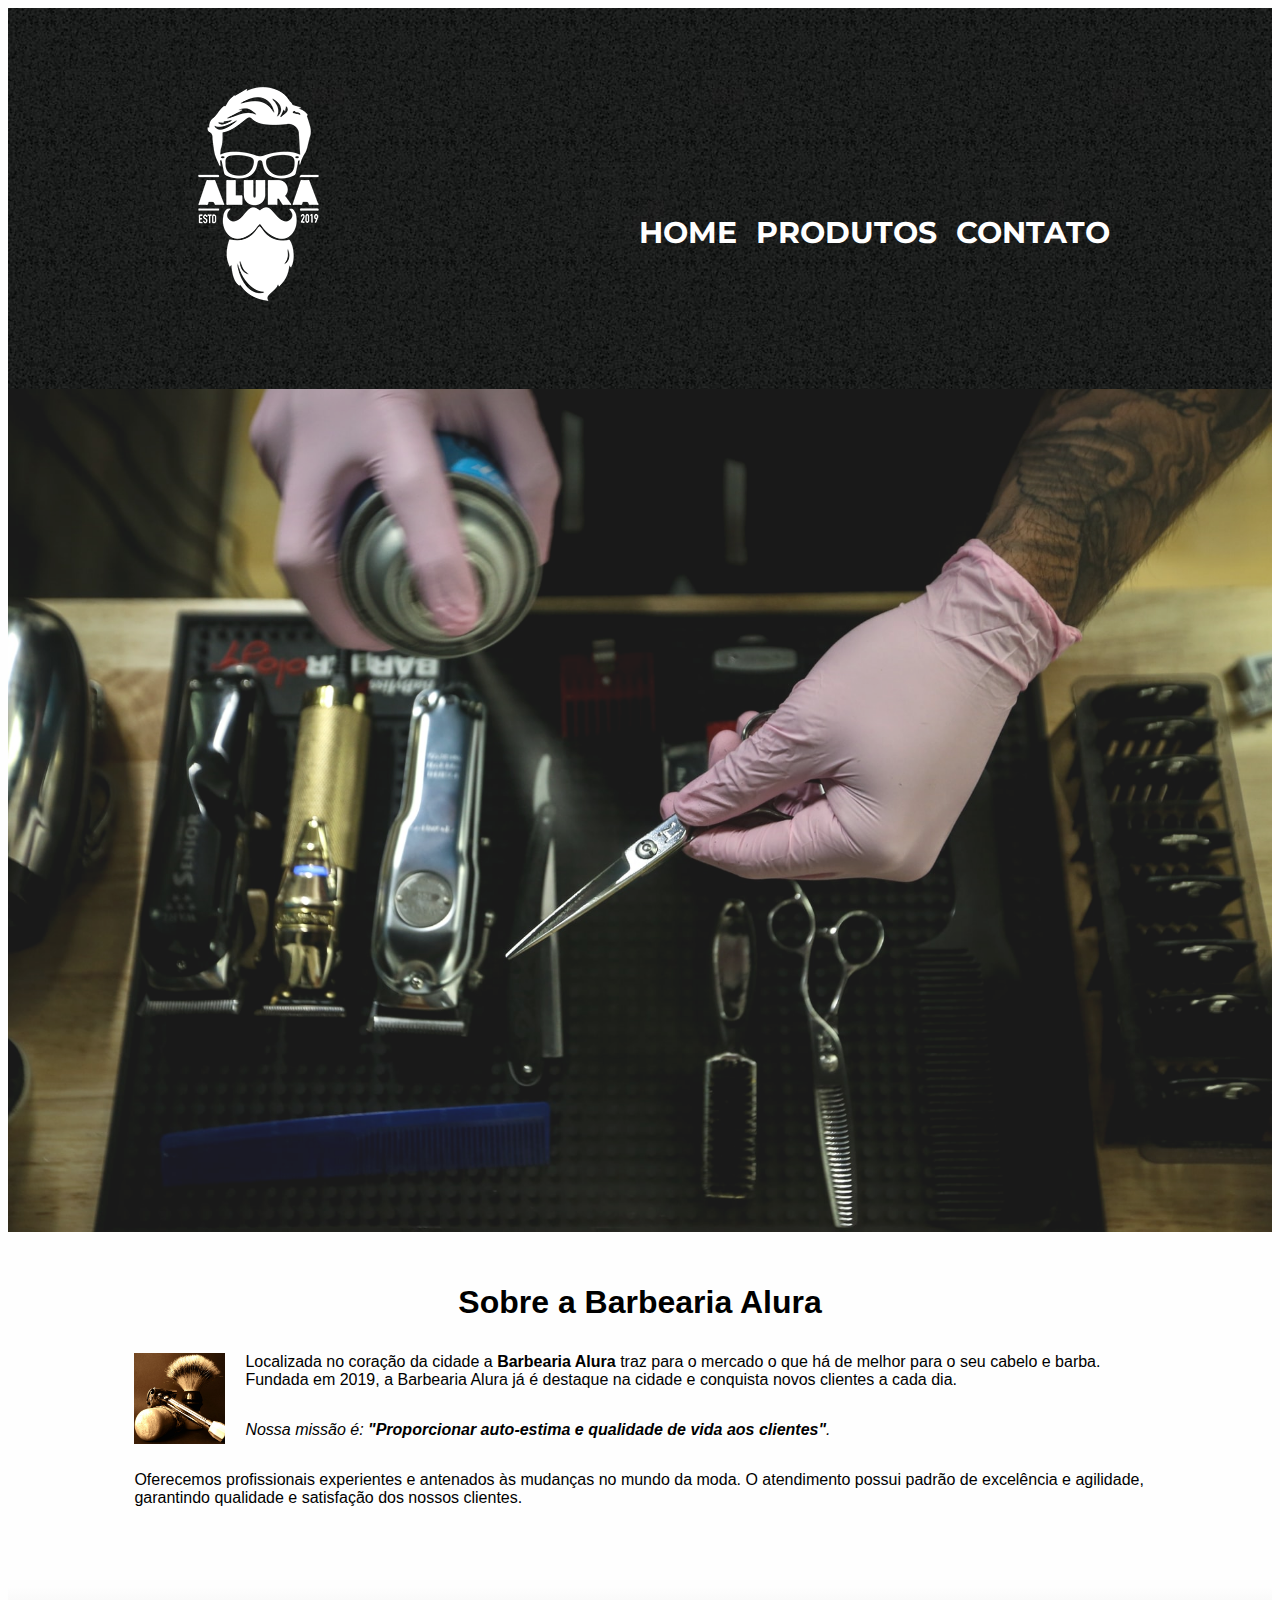
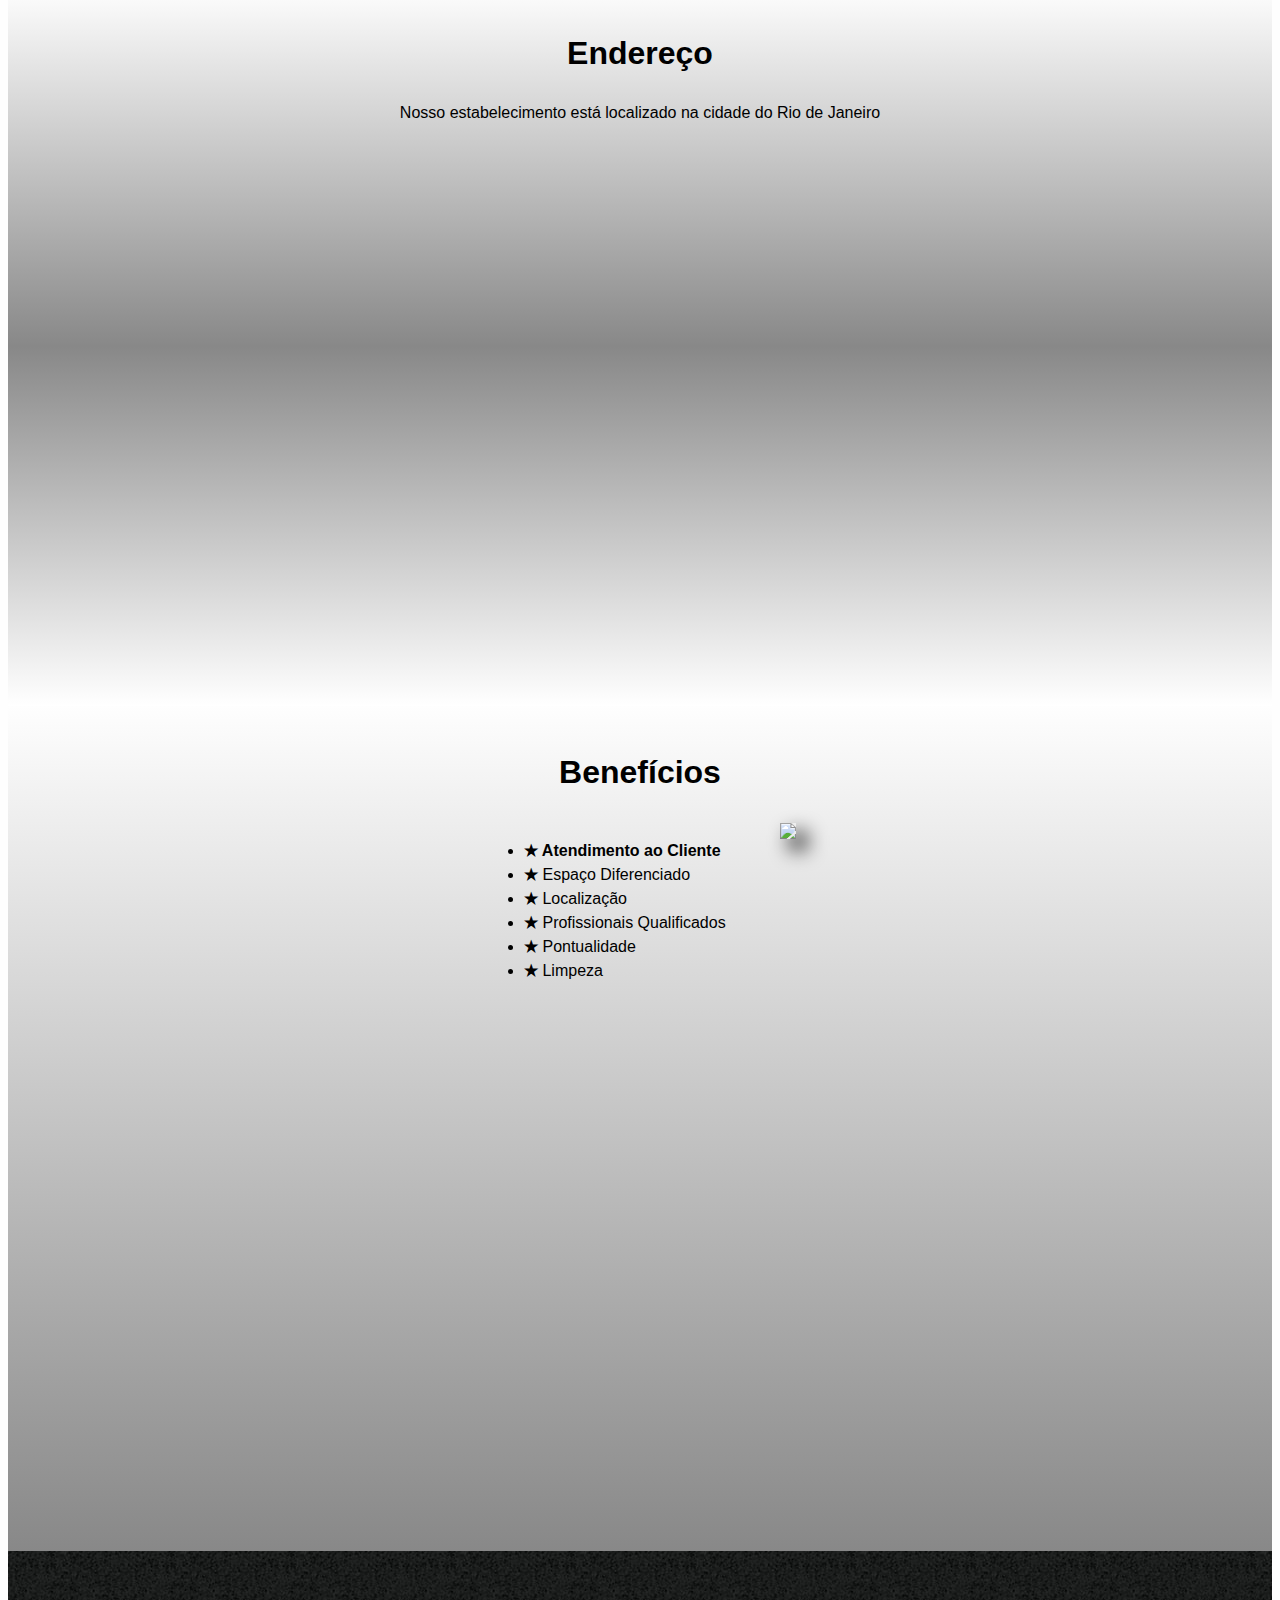
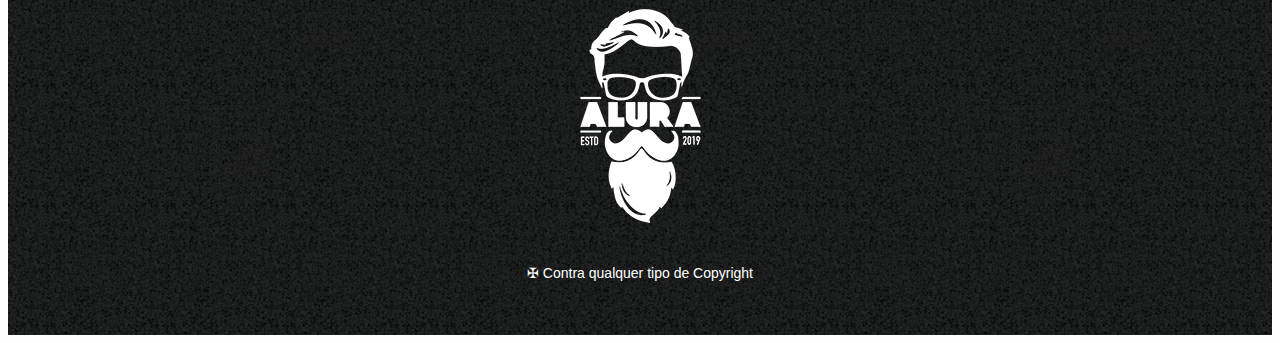
==== commit e83827b6: "Add favicon + adicionando Calc ao header nav top" ====
--- a/index.html
+++ b/index.html
@@ -8,6 +8,7 @@
     <link rel="stylesheet" href="css/reset.css">
     <link rel="stylesheet" href="css/style.css">
     <link href="https://fonts.googleapis.com/css2?family=Montserrat:wght@100&display=swap" rel="stylesheet">
+    <link href="img/favicon (1).ico" rel="icon" type="img/x-icon"/>
     <title>Barbearia Alura</title>
 </head>
 
--- a/css/style.css
+++ b/css/style.css
@@ -72,6 +72,12 @@
 
 img.banner {
     width: 100%;
+    opacity: 0.9;
+}
+
+img.banner:hover {
+    transition: all 0.9s;
+    opacity: 1;
 }
 
 /* Tudo da parte principal (main) da página */
@@ -128,6 +134,7 @@
 
 main section img.beneficiosJPG {
     width: 60%;
+    box-shadow: 10px 10px 20px #000;
 }
 
 main section.mapa {
